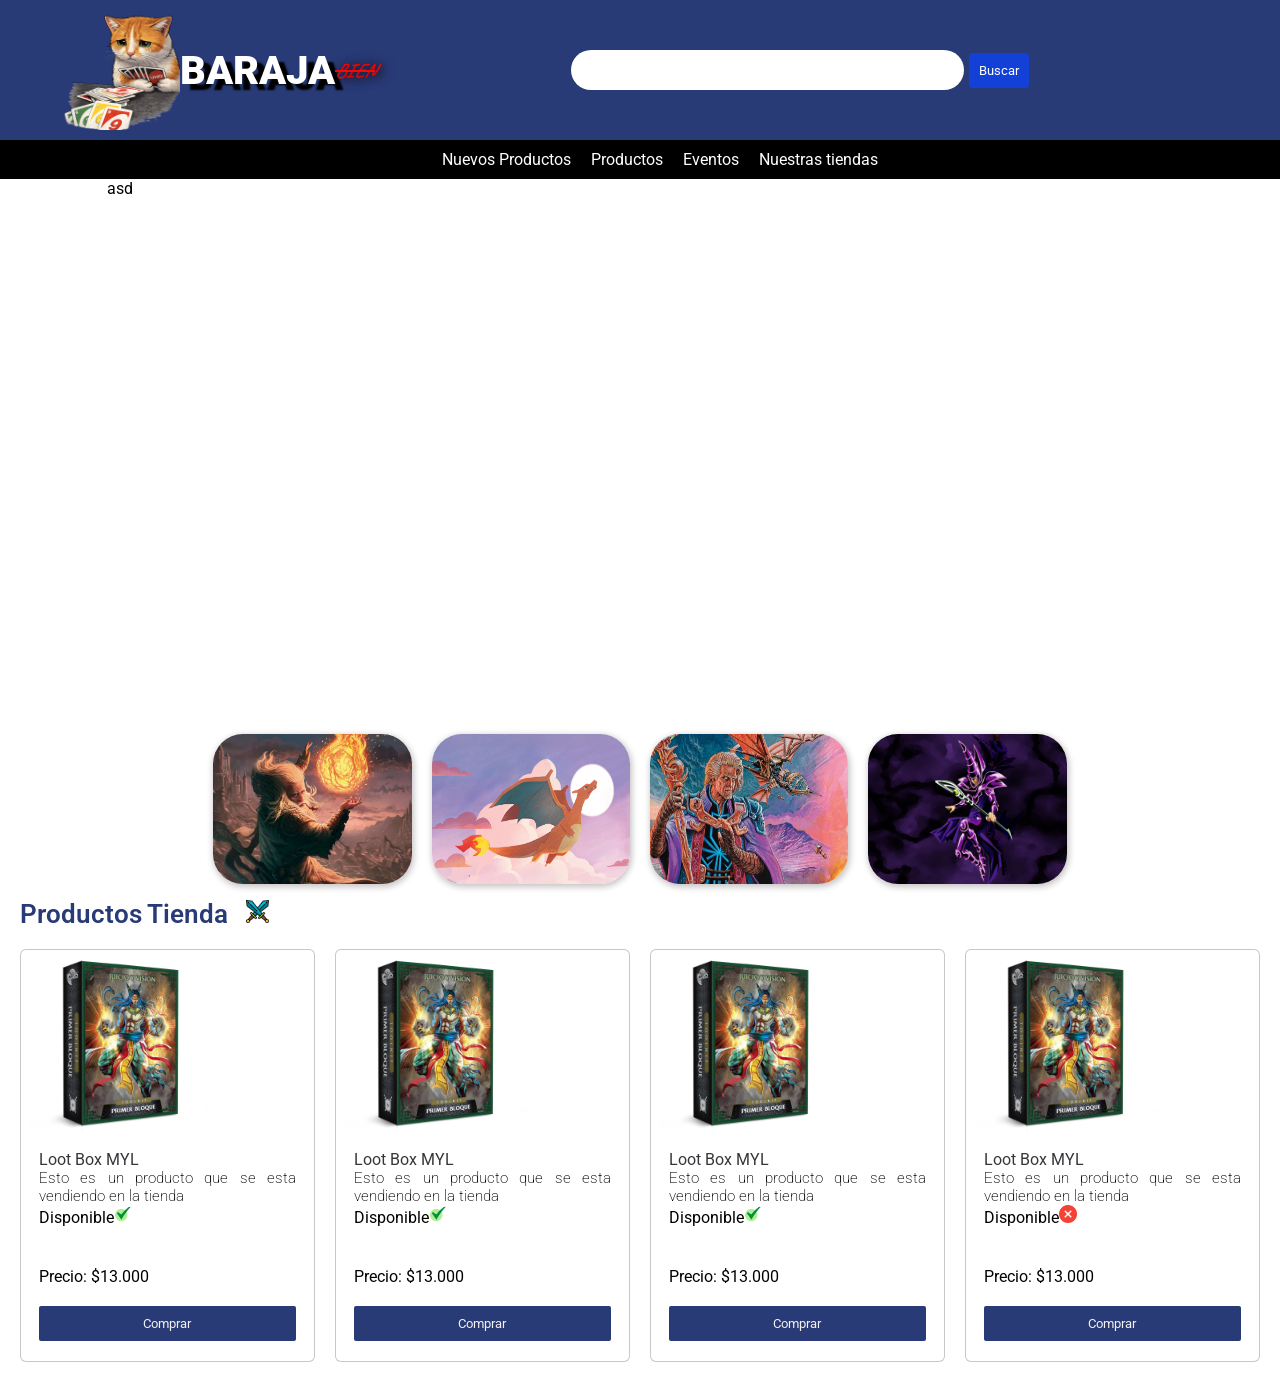
==== index.html @ 47d2cdc9 "cambios en front" ====
<!DOCTYPE html>
<html lang="ES">
<head>
    <meta charset="UTF-8">
    <meta name="viewport" content="width=device-width, initial-scale=1.0">
    <title>BarajaBien</title>
    <link href="./assets/css/style.css" rel="stylesheet">
</head>
<body>

<main class="principal">

    <div class="banner">
        <div id="dibujo">
            <div id="contenedor_banner">
            <img src="./assets/images/banner/principal.png" id="tam_banner" alt="Banner principal, muestra gatito jugando cartas, llorando, perdiendo"/>  
        <div class="letrabanner">
            BARAJA
        </div>
        <span id="letrabanner2">
            BIEN
        </span>  
            </div>
        </div>
        <div id="buscador_campo"><input type="text" id="buscador">
        <button id="btn_buscar">Buscar</button>
        </div>
        
    </div>


    <div class="separador">
        <nav class="menu">
            <ul>
            <li class="opcionPadre">Nuevos Productos</li>
            <li class="opcionPadre"><a href="#productos">Productos</a>
        <ul>
            <li class="subopciones">Mitos y Leyendas</li>
            <li class="subopciones">Pokemon</li>
            <li class="subopciones">Magic</li>
            <li class="subopciones">Yugi Oh</li>
        </ul>
            </li>
            <li class="opciones">Eventos</li>
            <li class="opciones">Nuestras tiendas</li>
            </ul>
        </nav>   
    </div>  

    <div class="fila">
        <div class="contenedor_imagenes_nav">
            <div class="imagenes_nav">
                <img src="./assets/images/nav_imagenes/myl.png" alt="" srcset="">

            </div>
               <div class="imagenes_nav">
                <img src="./assets/images/nav_imagenes/pokemon.png" alt="" srcset="">

                
            </div>
               <div class="imagenes_nav">
                <img src="./assets/images/nav_imagenes/magic.png" alt="" srcset="">
                    
               </div>

              <div class="imagenes_nav">
                <img src="./assets/images/nav_imagenes/yugioh.png" alt="" srcset="">

             </div>
        </div>
    </div>

    <div class="fila2">
    asd
    </div>

    <div class="fila3" id="productos">
        <div class="titulo">
            <span>Productos Tienda</span>
            <img src="./assets/images/iconos/espadas.png" class="iconos_titulos" alt="" srcset=""/>
       
        </div>
        <div class="contenedor_carrito" >
            <div class="recuadro_carrito">
                <div class="imagen_recuadro_carrito">
                    <img src="./assets/images/productos/prod1.webp" alt="" srcset="">
                </div>
                  <div class="titulo_producto_recuadro_carrito">
                    <span>Loot Box MYL</span>
                </div>
                <div class="descripcion_recuadro_carrito">
                Esto es un producto que se esta vendiendo en la tienda
                </div>

                  <div class="estado_recuadro_carrito">
                    <span>Disponible</span><img class="prop_img_carro" src="./assets/images/iconos/validar.png">
                </div>

                <div class="precio_recuadro_carrito">
                    <span>Precio: $13.000</span>
                </div>

                <div class="boton_recuadro_carrito">
                    <button class="estilo_boton_carro">Comprar</button>
                </div>

            </div>
             <div class="recuadro_carrito">
                <div class="imagen_recuadro_carrito">
                    <img src="./assets/images/productos/prod1.webp" alt="" srcset="">
                </div>
                  <div class="titulo_producto_recuadro_carrito">
                    <span>Loot Box MYL</span>
                </div>
                <div class="descripcion_recuadro_carrito">
                Esto es un producto que se esta vendiendo en la tienda
                </div>

                  <div class="estado_recuadro_carrito">
                    <span>Disponible</span><img class="prop_img_carro" src="./assets/images/iconos/validar.png">
                </div>

                <div class="precio_recuadro_carrito">
                    <span>Precio: $13.000</span>
                </div>

                <div class="boton_recuadro_carrito">
                    <button class="estilo_boton_carro">Comprar</button>
                </div>

            </div>
            <div class="recuadro_carrito">
                <div class="imagen_recuadro_carrito">
                    <img src="./assets/images/productos/prod1.webp" alt="" srcset="">
                </div>
                  <div class="titulo_producto_recuadro_carrito">
                    <span>Loot Box MYL</span>
                </div>
                <div class="descripcion_recuadro_carrito">
                Esto es un producto que se esta vendiendo en la tienda
                </div>

                  <div class="estado_recuadro_carrito">
                    <span>Disponible</span><img class="prop_img_carro" src="./assets/images/iconos/validar.png">
                </div>

                <div class="precio_recuadro_carrito">
                    <span>Precio: $13.000</span>
                </div>

                <div class="boton_recuadro_carrito">
                    <button class="estilo_boton_carro">Comprar</button>
                </div>

            </div>
             <div class="recuadro_carrito">
                <div class="imagen_recuadro_carrito">
                    <img src="./assets/images/productos/prod1.webp" alt="" srcset="">
                </div>
                  <div class="titulo_producto_recuadro_carrito">
                    <span>Loot Box MYL</span>
                </div>
                <div class="descripcion_recuadro_carrito">
                Esto es un producto que se esta vendiendo en la tienda
                </div>

                  <div class="estado_recuadro_carrito">
                    <span>Disponible</span><img class="prop_img_carro" src="./assets/images/iconos/eliminar.png">
                </div>

                <div class="precio_recuadro_carrito">
                    <span>Precio: $13.000</span>
                </div>

                <div class="boton_recuadro_carrito">
                    <button class="estilo_boton_carro">Comprar</button>
                </div>

            </div>
            

        </div>
    </div>

</main>


</body>
<script src="./assets/javascript/javascript.js"></script>
</html>
---- assets/css/style.css ----
:root {

    --colorFondo: #ffffff;
    --colorFonts: #ffffff;
    --colorTitulos: #283b77;
    --colorBanner: #283b77;
    --colorFondoSecundario: #bdc0c1;
    --colorFondoTerceario: #e0e2e4;
    --colorSeparador: #000000;
    --colorMenu: #ffffff;
    --colorBotonCarrito: #283b77;
    --colorLetraBotonCarrito: #f3f0f0;
    --letraMenu: roboto;

}

a {
    text-decoration: none;
    color: inherit;


}

@font-face {
    font-family: roboto;
    src: url(../fonts/Roboto/Roboto.ttf);
}

@font-face {
    font-family: caveat;
    src: url(../fonts/Caveat/Caveat.ttf);
}


* {

    margin: 0px;
    font-family: roboto;

}

body {

    background-color: var(--colorFondo);
}

.principal {
    display: grid;
    grid-template-columns: repeat(12, 1fr);
    grid-template-rows: 4;

}

.banner {
    display: grid;
    grid-template-columns: repeat(12, 1fr);
    grid-row: 1;
    grid-column: 1/13;
    height: auto;
    background-color: var(--colorBanner);
}

#buscador_campo {
    grid-row: 1;
    display: flex;
    justify-content: center;
    align-items: center;
    margin: 0px;
    grid-row: 1;
    grid-column: 5/12;

}


#buscador {
    width: 50%;
    height: 20px;
    border-radius: 20px;
    padding: 10px;
    outline: none;
    border: none;
    font-size: 20px;
    color: #787373;
    font-weight: 200;
}


#btn_buscar {
    padding: 10px;
    border-radius: 4px;
    border: none;
    margin-left: 5px;
    background-color: rgb(19, 65, 215);
    color: #ffffff;

}

#tam_banner {
    height: 120px;
    width: 120px;

}

.fila {
    grid-row: 4;
    grid-column: 3/11;
    height: 10vh;
    height: auto;

}

.fila2 {
    grid-row: 3;
    grid-column: 2/12;
    height: 60vh;

}

.fila3 {
    grid-row: 5;
    grid-column: 1/13;
    height: auto;

}


.separador {

    grid-row: 2;
    grid-column: 1/13;
    background-color: var(--colorSeparador);
    z-index: 2;
}

.separador nav ul {

    display: flex;
    flex-direction: row;
    justify-content: center;


}

.separador nav li {

    list-style: none;
    padding: 10px;
    color: var(--colorMenu);
    font-family: var(--letraMenu);
    position: relative;
    font-size: 16px;

}

.separador nav li:hover {

    background-color: rgb(65, 64, 64);

}

.separador nav li ul {
    flex-direction: column;

}


.separador nav li ul li {
    display: none;
    justify-items: center;
    flex-direction: row;
    border: 1px solid rgba(22, 22, 22, 0.238);
    margin: 0px;

}

.opcionPadre.mostrar ul {
    display: flex;
    flex-direction: column;
    position: absolute;
    z-index: 1;
    padding: 0;
    list-style: none;
    left: 0;
    width: 100%;

}

.opcionPadre.mostrar ul li {
    display: flex;
    flex-direction: column;
    background-color: rgb(25, 23, 23);
    min-width: 120px;
    text-align: left;
    z-index: 1;

}


.opcionPadre.mostrar ul {
    margin-top: 10px;

}


.opcionPadre.mostrar ul li:hover {

    background-color: rgb(99, 98, 98);
}




#dibujo {
    grid-row: 1;
    grid-column: 1/5;
    display: flex;
    justify-content: left;
    background-repeat: none;
    background-size: cover;
}


.letrabanner {

    display: flex;
    flex-direction: column;
    justify-content: center;
    color: white;
    font-size: 40px;
    font-weight: 900;
    text-shadow: 8px 6px 2px black;


}

#letrabanner2 {

    display: flex;
    flex-direction: column;
    justify-content: center;
    font-style: italic;
    color: rgb(242, 8, 8);
    font-size: 20px;
    font-weight: 900;
    text-shadow: 3px 1px 12px rgb(26, 3, 3);
    text-decoration: line-through;
    animation: mover 2s reverse infinite;
    font-family: caveat;

}

#contenedor_banner {

    display: flex;
    position: relative;
    margin: 10px 0px 10px 60px;
    justify-content: left;
    width: auto;
    height: auto;
    border-radius: 8px;

}

.contenedor_imagenes_nav {
    display: grid;
    grid-template-rows: 1;
    grid-template-columns: repeat(4, 1fr);
    column-gap: 20px;

}


.imagenes_nav {

    margin: 15px 0px 15px 0px;
    border-radius: 30px;
    height: 150px;
    background-color: rgb(255, 255, 255);
    z-index: 1;
    overflow: hidden;
    box-shadow: 1px 2px 6px 1px rgb(199, 195, 195);

}

.imagenes_nav img {

    position: static;
    width: 100%;
    height: 150px;
    border-radius: 10px;
    z-index: 2;
    transition: 1s;

}

.imagenes_nav img:hover {
    transform: scale(1.1);
    z-index: 1;
    transition: 0.3s;
}

.titulo {
    font-size: 26px;
    color: var(--colorTitulos);
    font-weight: 600;
    margin-left: 20px;
}

.iconos_titulos {
    display: inline;
    width: 23px;
    height: 23px;
    padding-left: 12px;
}

.contenedor_carrito {

    display: grid;
    grid-template-rows: 3;
    grid-template-columns: repeat(4, 1fr);
    padding: 20px;
    gap: 20px;


}

.recuadro_carrito {

    display: grid;
    grid-template-columns: repeat(1, 1fr);
    grid-template-rows: 6;
    grid-column: auto;
    grid-row: auto;
    border: 1px solid rgba(125, 120, 120, 0.415);
    height: auto;
    border-radius: 6px;
    background-color: rgb(255, 255, 255);

}

.imagen_recuadro_carrito img {
    display: flex;
    grid-row: 1;
    justify-self: center;
    height: 200px;
    width: 200px;

}

.titulo_producto_recuadro_carrito {

    padding: 0px 18px 0px 18px;
    grid-row: 2;
    color: rgb(53, 54, 57);
    font-weight: 400;
}

.descripcion_recuadro_carrito {
    grid-row: 3;
    padding: 0px 18px 0px 18px;
    color: #000000;
    font-size: 15px;
    text-align: justify;
    font-weight: 200;

}

.estado_recuadro_carrito {
    grid-row: 4;
    padding: 0px 18px 0px 18px;

}

.prop_img_carro {

    width: 18px;
    height: 18px;
}

.precio_recuadro_carrito {

    padding: 0px 18px 0px 18px;
    margin-top: 40px;
}

.boton_recuadro_carrito {
    display: flex;
    padding: 0px 18px 0px 18px;
    justify-content: center;
}

.estilo_boton_carro {
    margin: 20px 0px 20px;
    width: 100%;
    padding: 10px;
    border-radius: 2px;
    border: none;
    background-color: var(--colorBotonCarrito);

    color: var(--colorLetraBotonCarrito);
}

@keyframes mover {

    10% {

        color: rgb(203, 13, 13);

    }

    100% {

        color: yellow;

    }
}
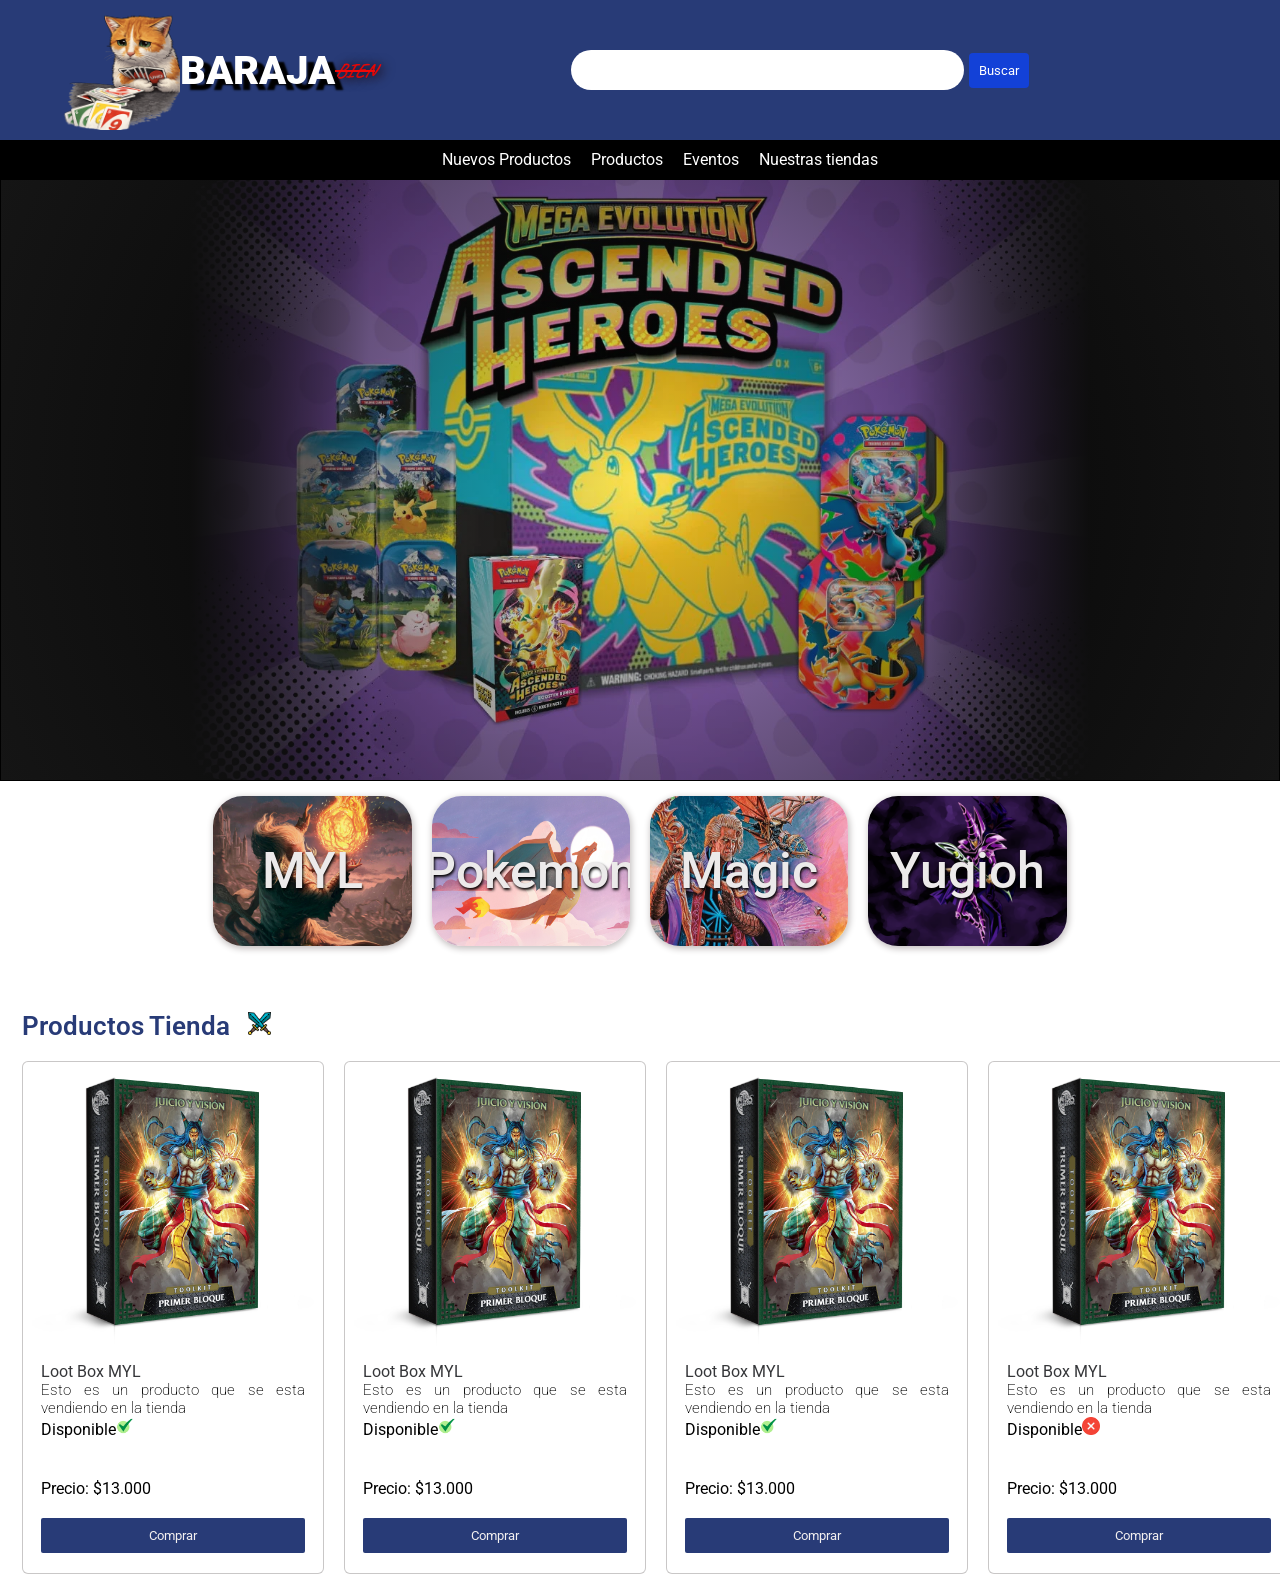
==== commit a66427bb: "nav" ====
--- a/index.html
+++ b/index.html
@@ -1,190 +1,204 @@
 <!DOCTYPE html>
 <html lang="ES">
+
 <head>
     <meta charset="UTF-8">
     <meta name="viewport" content="width=device-width, initial-scale=1.0">
     <title>BarajaBien</title>
     <link href="./assets/css/style.css" rel="stylesheet">
 </head>
+
 <body>
 
-<main class="principal">
-
-    <div class="banner">
-        <div id="dibujo">
-            <div id="contenedor_banner">
-            <img src="./assets/images/banner/principal.png" id="tam_banner" alt="Banner principal, muestra gatito jugando cartas, llorando, perdiendo"/>  
-        <div class="letrabanner">
-            BARAJA
-        </div>
-        <span id="letrabanner2">
-            BIEN
-        </span>  
-            </div>
-        </div>
-        <div id="buscador_campo"><input type="text" id="buscador">
-        <button id="btn_buscar">Buscar</button>
-        </div>
-        
-    </div>
-
-
-    <div class="separador">
-        <nav class="menu">
-            <ul>
-            <li class="opcionPadre">Nuevos Productos</li>
-            <li class="opcionPadre"><a href="#productos">Productos</a>
-        <ul>
-            <li class="subopciones">Mitos y Leyendas</li>
-            <li class="subopciones">Pokemon</li>
-            <li class="subopciones">Magic</li>
-            <li class="subopciones">Yugi Oh</li>
-        </ul>
-            </li>
-            <li class="opciones">Eventos</li>
-            <li class="opciones">Nuestras tiendas</li>
-            </ul>
-        </nav>   
-    </div>  
-
-    <div class="fila">
-        <div class="contenedor_imagenes_nav">
-            <div class="imagenes_nav">
-                <img src="./assets/images/nav_imagenes/myl.png" alt="" srcset="">
-
-            </div>
-               <div class="imagenes_nav">
-                <img src="./assets/images/nav_imagenes/pokemon.png" alt="" srcset="">
-
-                
-            </div>
-               <div class="imagenes_nav">
-                <img src="./assets/images/nav_imagenes/magic.png" alt="" srcset="">
-                    
-               </div>
-
-              <div class="imagenes_nav">
-                <img src="./assets/images/nav_imagenes/yugioh.png" alt="" srcset="">
-
-             </div>
-        </div>
-    </div>
-
-    <div class="fila2">
-    asd
-    </div>
-
-    <div class="fila3" id="productos">
-        <div class="titulo">
-            <span>Productos Tienda</span>
-            <img src="./assets/images/iconos/espadas.png" class="iconos_titulos" alt="" srcset=""/>
-       
-        </div>
-        <div class="contenedor_carrito" >
-            <div class="recuadro_carrito">
-                <div class="imagen_recuadro_carrito">
-                    <img src="./assets/images/productos/prod1.webp" alt="" srcset="">
-                </div>
-                  <div class="titulo_producto_recuadro_carrito">
-                    <span>Loot Box MYL</span>
-                </div>
-                <div class="descripcion_recuadro_carrito">
-                Esto es un producto que se esta vendiendo en la tienda
-                </div>
-
-                  <div class="estado_recuadro_carrito">
-                    <span>Disponible</span><img class="prop_img_carro" src="./assets/images/iconos/validar.png">
-                </div>
-
-                <div class="precio_recuadro_carrito">
-                    <span>Precio: $13.000</span>
-                </div>
-
-                <div class="boton_recuadro_carrito">
-                    <button class="estilo_boton_carro">Comprar</button>
-                </div>
-
-            </div>
-             <div class="recuadro_carrito">
-                <div class="imagen_recuadro_carrito">
-                    <img src="./assets/images/productos/prod1.webp" alt="" srcset="">
-                </div>
-                  <div class="titulo_producto_recuadro_carrito">
-                    <span>Loot Box MYL</span>
-                </div>
-                <div class="descripcion_recuadro_carrito">
-                Esto es un producto que se esta vendiendo en la tienda
-                </div>
-
-                  <div class="estado_recuadro_carrito">
-                    <span>Disponible</span><img class="prop_img_carro" src="./assets/images/iconos/validar.png">
-                </div>
-
-                <div class="precio_recuadro_carrito">
-                    <span>Precio: $13.000</span>
-                </div>
-
-                <div class="boton_recuadro_carrito">
-                    <button class="estilo_boton_carro">Comprar</button>
-                </div>
-
-            </div>
-            <div class="recuadro_carrito">
-                <div class="imagen_recuadro_carrito">
-                    <img src="./assets/images/productos/prod1.webp" alt="" srcset="">
-                </div>
-                  <div class="titulo_producto_recuadro_carrito">
-                    <span>Loot Box MYL</span>
-                </div>
-                <div class="descripcion_recuadro_carrito">
-                Esto es un producto que se esta vendiendo en la tienda
-                </div>
-
-                  <div class="estado_recuadro_carrito">
-                    <span>Disponible</span><img class="prop_img_carro" src="./assets/images/iconos/validar.png">
-                </div>
-
-                <div class="precio_recuadro_carrito">
-                    <span>Precio: $13.000</span>
-                </div>
-
-                <div class="boton_recuadro_carrito">
-                    <button class="estilo_boton_carro">Comprar</button>
-                </div>
-
-            </div>
-             <div class="recuadro_carrito">
-                <div class="imagen_recuadro_carrito">
-                    <img src="./assets/images/productos/prod1.webp" alt="" srcset="">
-                </div>
-                  <div class="titulo_producto_recuadro_carrito">
-                    <span>Loot Box MYL</span>
-                </div>
-                <div class="descripcion_recuadro_carrito">
-                Esto es un producto que se esta vendiendo en la tienda
-                </div>
-
-                  <div class="estado_recuadro_carrito">
-                    <span>Disponible</span><img class="prop_img_carro" src="./assets/images/iconos/eliminar.png">
-                </div>
-
-                <div class="precio_recuadro_carrito">
-                    <span>Precio: $13.000</span>
-                </div>
-
-                <div class="boton_recuadro_carrito">
-                    <button class="estilo_boton_carro">Comprar</button>
-                </div>
-
-            </div>
-            
-
-        </div>
-    </div>
-
-</main>
+    <main class="principal">
+
+        <div class="banner">
+            <div id="dibujo">
+                <div id="contenedor_banner">
+                    <img src="./assets/images/banner/principal.png" id="tam_banner"
+                        alt="Banner principal, muestra gatito jugando cartas, llorando, perdiendo" />
+                    <div class="letrabanner">
+                        BARAJA
+                    </div>
+                    <span id="letrabanner2">
+                        BIEN
+                    </span>
+                </div>
+            </div>
+            <div id="buscador_campo"><input type="text" id="buscador">
+                <button id="btn_buscar">Buscar</button>
+            </div>
+
+        </div>
+
+
+        <div class="separador">
+            <nav class="menu">
+                <ul>
+                    <li class="opcionPadre">Nuevos Productos</li>
+                    <li class="opcionPadre"><a href="#productos">Productos</a>
+                        <ul>
+                            <li class="subopciones">Mitos y Leyendas</li>
+                            <li class="subopciones">Pokemon</li>
+                            <li class="subopciones">Magic</li>
+                            <li class="subopciones">Yugi Oh</li>
+                        </ul>
+                    </li>
+                    <li class="opciones">Eventos</li>
+                    <li class="opciones">Nuestras tiendas</li>
+                </ul>
+            </nav>
+        </div>
+
+        <div class="fila">
+            <div class="contenedor_imagenes_nav">
+                <div class="imagenes_nav">
+                    <p class="texto_imagen_nav">MYL</p>
+                    <img src="./assets/images/nav_imagenes/myl.png" alt="" srcset="">
+                </div>
+                <div class="imagenes_nav">
+                    <p class="texto_imagen_nav">Pokemon</p>
+                    <img src="./assets/images/nav_imagenes/pokemon.png" alt="" srcset="">
+
+
+                </div>
+                <div class="imagenes_nav">
+                    <p class="texto_imagen_nav">Magic</p>
+                    <img src="./assets/images/nav_imagenes/magic.png" alt="" srcset="">
+
+                </div>
+
+                <div class="imagenes_nav">
+                    <p class="texto_imagen_nav">Yugioh</p>
+                    <img src="./assets/images/nav_imagenes/yugioh.png" alt="" srcset="">
+
+                </div>
+            </div>
+        </div>
+
+        <div class="fila2">
+            <div class="contenedor_nuevo">
+                <div class="contenedor_imagenes_nuevo">
+                    <img src="./assets/images/carrusel_nuevo/1.webp" class="img_carrusel" alt="">
+                </div>
+
+            </div>
+        </div>
+
+
+
+        <div class="fila3" id="productos">
+            <div class="titulo">
+                <span>Productos Tienda</span>
+                <img src="./assets/images/iconos/espadas.png" class="iconos_titulos" alt="" srcset="" />
+
+            </div>
+            <div class="contenedor_carrito">
+                <div class="recuadro_carrito">
+                    <div class="imagen_recuadro_carrito">
+                        <img src="./assets/images/productos/prod1.webp" alt="" srcset="">
+                    </div>
+                    <div class="titulo_producto_recuadro_carrito">
+                        <span>Loot Box MYL</span>
+                    </div>
+                    <div class="descripcion_recuadro_carrito">
+                        Esto es un producto que se esta vendiendo en la tienda
+                    </div>
+
+                    <div class="estado_recuadro_carrito">
+                        <span>Disponible</span><img class="prop_img_carro" src="./assets/images/iconos/validar.png">
+                    </div>
+
+                    <div class="precio_recuadro_carrito">
+                        <span>Precio: $13.000</span>
+                    </div>
+
+                    <div class="boton_recuadro_carrito">
+                        <button class="estilo_boton_carro">Comprar</button>
+                    </div>
+
+                </div>
+                <div class="recuadro_carrito">
+                    <div class="imagen_recuadro_carrito">
+                        <img src="./assets/images/productos/prod1.webp" alt="" srcset="">
+                    </div>
+                    <div class="titulo_producto_recuadro_carrito">
+                        <span>Loot Box MYL</span>
+                    </div>
+                    <div class="descripcion_recuadro_carrito">
+                        Esto es un producto que se esta vendiendo en la tienda
+                    </div>
+
+                    <div class="estado_recuadro_carrito">
+                        <span>Disponible</span><img class="prop_img_carro" src="./assets/images/iconos/validar.png">
+                    </div>
+
+                    <div class="precio_recuadro_carrito">
+                        <span>Precio: $13.000</span>
+                    </div>
+
+                    <div class="boton_recuadro_carrito">
+                        <button class="estilo_boton_carro">Comprar</button>
+                    </div>
+
+                </div>
+                <div class="recuadro_carrito">
+                    <div class="imagen_recuadro_carrito">
+                        <img src="./assets/images/productos/prod1.webp" alt="" srcset="">
+                    </div>
+                    <div class="titulo_producto_recuadro_carrito">
+                        <span>Loot Box MYL</span>
+                    </div>
+                    <div class="descripcion_recuadro_carrito">
+                        Esto es un producto que se esta vendiendo en la tienda
+                    </div>
+
+                    <div class="estado_recuadro_carrito">
+                        <span>Disponible</span><img class="prop_img_carro" src="./assets/images/iconos/validar.png">
+                    </div>
+
+                    <div class="precio_recuadro_carrito">
+                        <span>Precio: $13.000</span>
+                    </div>
+
+                    <div class="boton_recuadro_carrito">
+                        <button class="estilo_boton_carro">Comprar</button>
+                    </div>
+
+                </div>
+                <div class="recuadro_carrito">
+                    <div class="imagen_recuadro_carrito">
+                        <img src="./assets/images/productos/prod1.webp" alt="" srcset="">
+                    </div>
+                    <div class="titulo_producto_recuadro_carrito">
+                        <span>Loot Box MYL</span>
+                    </div>
+                    <div class="descripcion_recuadro_carrito">
+                        Esto es un producto que se esta vendiendo en la tienda
+                    </div>
+
+                    <div class="estado_recuadro_carrito">
+                        <span>Disponible</span><img class="prop_img_carro" src="./assets/images/iconos/eliminar.png">
+                    </div>
+
+                    <div class="precio_recuadro_carrito">
+                        <span>Precio: $13.000</span>
+                    </div>
+
+                    <div class="boton_recuadro_carrito">
+                        <button class="estilo_boton_carro">Comprar</button>
+                    </div>
+
+                </div>
+
+
+            </div>
+        </div>
+
+    </main>
 
 
 </body>
 <script src="./assets/javascript/javascript.js"></script>
+
 </html>
--- a/assets/css/style.css
+++ b/assets/css/style.css
@@ -111,8 +111,11 @@
 
 .fila2 {
     grid-row: 3;
-    grid-column: 2/12;
-    height: 60vh;
+    grid-column: 1/13;
+    height: auto;
+    border: 1px solid;
+    background-color: rgb(0, 0, 0);
+
 
 }
 
@@ -120,7 +123,7 @@
     grid-row: 5;
     grid-column: 1/13;
     height: auto;
-
+    padding: 50px 2px 2px 2px;
 }
 
 
@@ -271,7 +274,7 @@
 
 
 .imagenes_nav {
-
+    position: relative;
     margin: 15px 0px 15px 0px;
     border-radius: 30px;
     height: 150px;
@@ -314,7 +317,6 @@
 }
 
 .contenedor_carrito {
-
     display: grid;
     grid-template-rows: 3;
     grid-template-columns: repeat(4, 1fr);
@@ -338,12 +340,19 @@
 
 }
 
+
+.imagen_recuadro_carrito {
+    display: flex;
+    height: auto;
+    width: auto;
+    justify-content: center;
+
+}
+
+
 .imagen_recuadro_carrito img {
-    display: flex;
-    grid-row: 1;
-    justify-self: center;
-    height: 200px;
-    width: 200px;
+    height: 300px;
+    width: auto;
 
 }
 
@@ -396,8 +405,62 @@
     border-radius: 2px;
     border: none;
     background-color: var(--colorBotonCarrito);
-
     color: var(--colorLetraBotonCarrito);
+}
+
+.contenedor_nuevo {
+    position: relative;
+    display: grid;
+    place-items: center;
+    width: 100%;
+    height: auto;
+}
+
+.img_carrusel {
+    display: block;
+    width: 900px;
+    height: auto;
+    border-radius: 4%;
+  mask: linear-gradient(to right, 
+        transparent 0%, 
+        black 20%, 
+        black 80%, 
+        transparent 100%);
+    -webkit-mask: linear-gradient(to right, 
+        transparent 0%, 
+        black 20%, 
+        black 80%, 
+        transparent 100%);
+}
+
+.contenedor_nuevo::after {
+    content: '';
+    position: absolute;
+    top: 0;
+    left: 0;
+    width: 100%;
+    height: 100%;
+    background: radial-gradient(circle, transparent 0%, rgb(21, 21, 21) 100%);
+    pointer-events: none;
+}
+
+
+.texto_imagen_nav{
+
+position: absolute;
+    width: 100%;      
+    height: 100%;   
+    display: flex;
+    justify-content: center;
+    align-items: center;
+    margin: 0;
+    text-align: center;
+    font-size: 50px;
+    color: rgb(236, 234, 234);
+    text-shadow: 1px 2px 3px rgb(0, 0, 0);
+    font-weight: 500;
+    z-index: 1;
+    pointer-events: none;  
 }
 
 @keyframes mover {
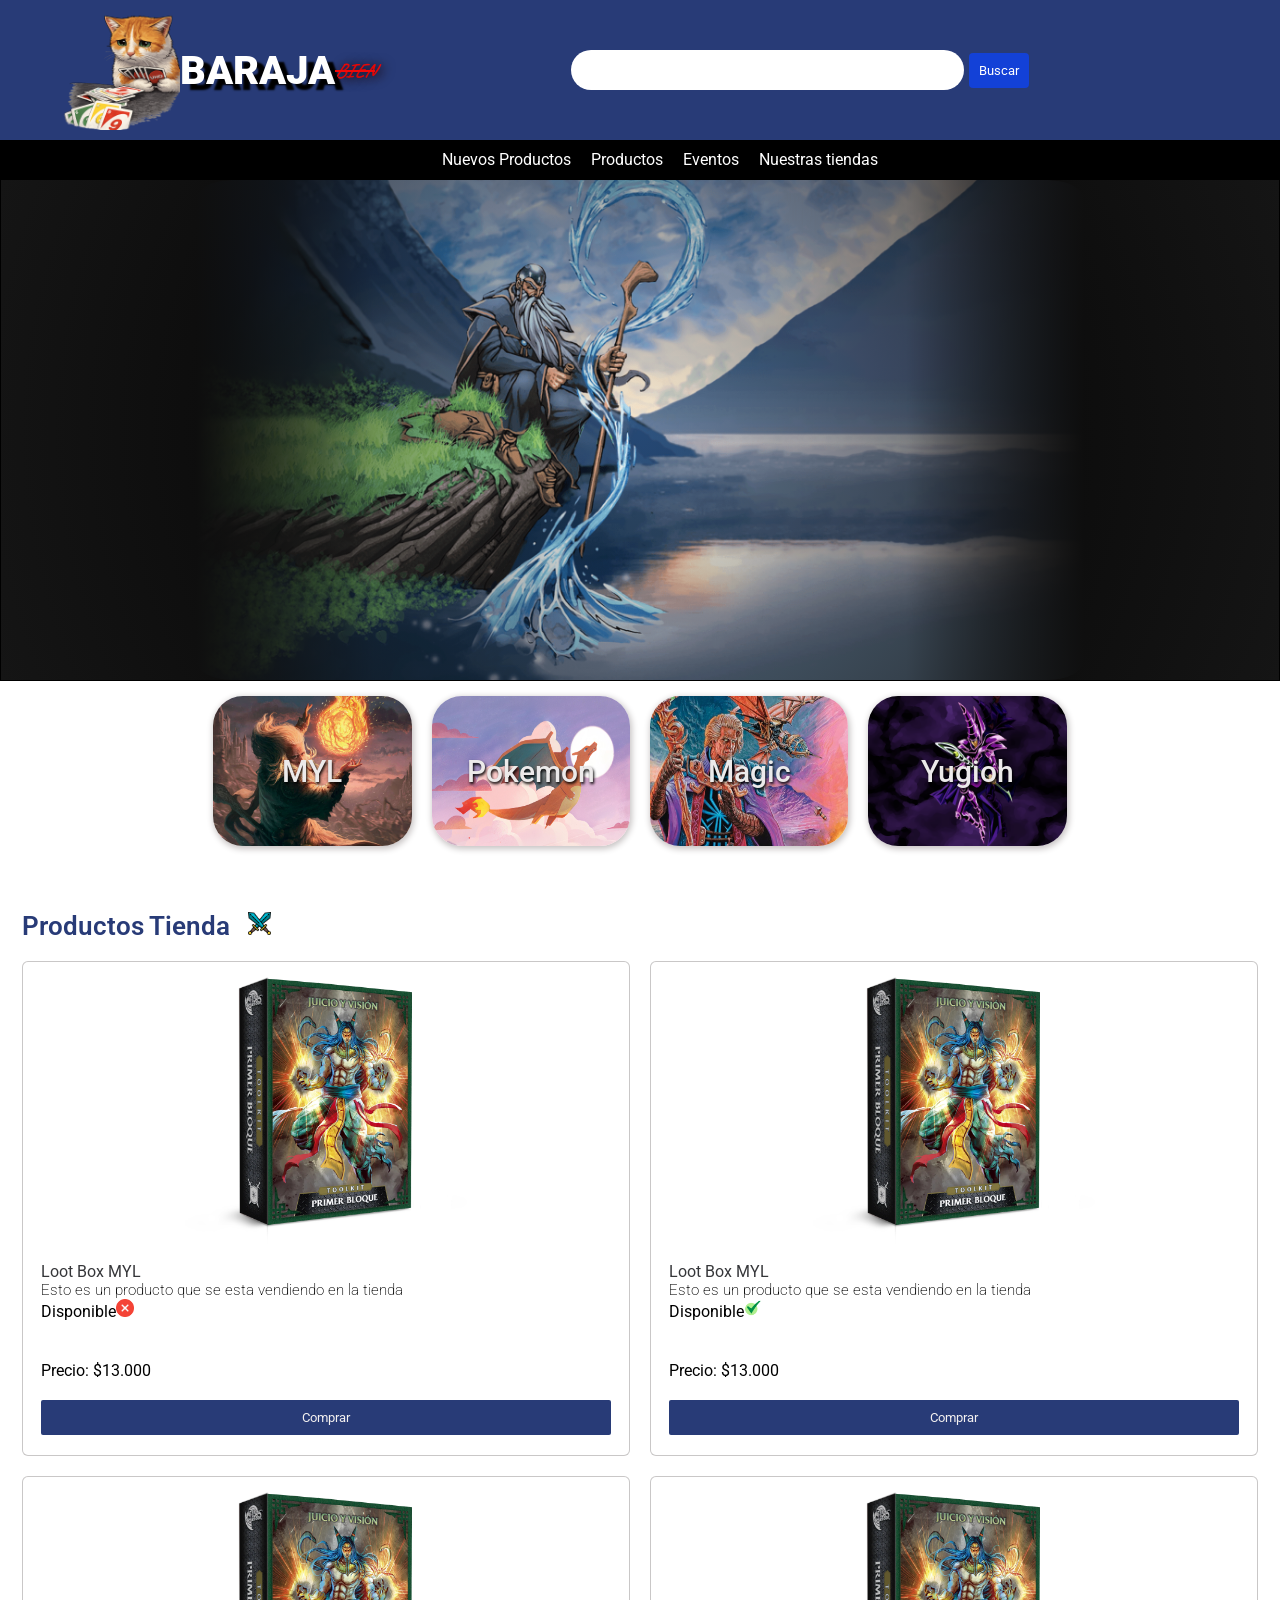
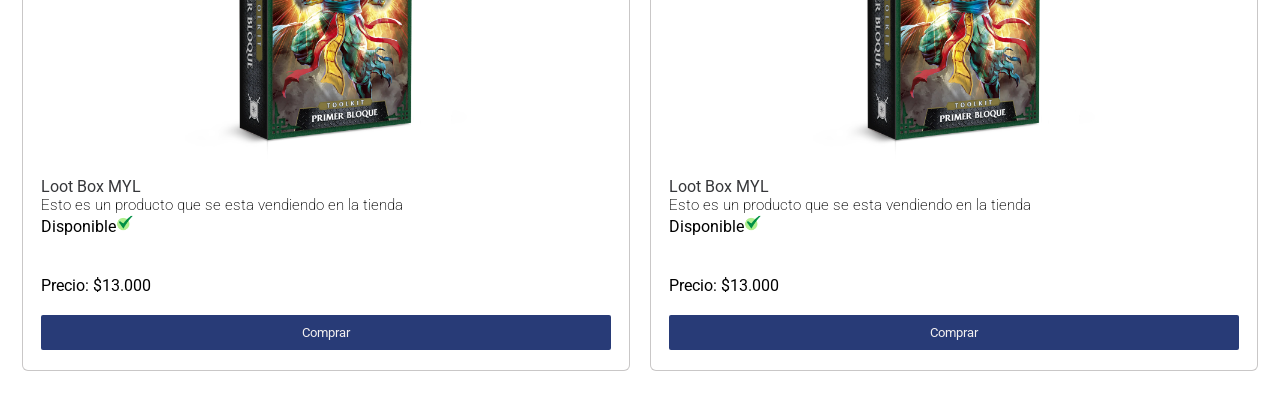
==== commit fde30947: "responsividad" ====
--- a/index.html
+++ b/index.html
@@ -79,7 +79,7 @@
         <div class="fila2">
             <div class="contenedor_nuevo">
                 <div class="contenedor_imagenes_nuevo">
-                    <img src="./assets/images/carrusel_nuevo/1.webp" class="img_carrusel" alt="">
+                    <img src="./assets/images/carrusel_nuevo/2.png" class="img_carrusel" alt="">
                 </div>
 
             </div>
--- a/assets/css/style.css
+++ b/assets/css/style.css
@@ -418,19 +418,19 @@
 
 .img_carrusel {
     display: block;
-    width: 900px;
-    height: auto;
+    width: 100%;
+    height: 500px;
     border-radius: 4%;
-  mask: linear-gradient(to right, 
-        transparent 0%, 
-        black 20%, 
-        black 80%, 
-        transparent 100%);
-    -webkit-mask: linear-gradient(to right, 
-        transparent 0%, 
-        black 20%, 
-        black 80%, 
-        transparent 100%);
+    mask: linear-gradient(to right,
+            transparent 0%,
+            black 20%,
+            black 80%,
+            transparent 100%);
+    -webkit-mask: linear-gradient(to right,
+            transparent 0%,
+            black 20%,
+            black 80%,
+            transparent 100%);
 }
 
 .contenedor_nuevo::after {
@@ -445,11 +445,11 @@
 }
 
 
-.texto_imagen_nav{
-
-position: absolute;
-    width: 100%;      
-    height: 100%;   
+.texto_imagen_nav {
+
+    position: absolute;
+    width: 100%;
+    height: 100%;
     display: flex;
     justify-content: center;
     align-items: center;
@@ -460,8 +460,122 @@
     text-shadow: 1px 2px 3px rgb(0, 0, 0);
     font-weight: 500;
     z-index: 1;
-    pointer-events: none;  
-}
+    pointer-events: none;
+}
+
+@media (max-width:1360px) {
+
+    .contenedor_carrito {
+    display: grid;
+    grid-template-rows: 3;
+    grid-template-columns: repeat(4, 1fr);
+    padding: 20px;
+    gap: 20px;
+
+
+}
+    .texto_imagen_nav {
+        font-size: 30px;
+    }
+
+
+    .recuadro_carrito {
+        grid-column: 1/3;
+        grid-row: 1;
+    }
+
+      .recuadro_carrito:nth-child(1) {
+        grid-column: 3 / 5;  /* o simplemente grid-column: 4; */
+        grid-row: 1;
+    }
+
+        .recuadro_carrito:nth-child(2) {
+        grid-column: 1/3;
+        grid-row: 2;
+    }
+
+          .recuadro_carrito:nth-child(3) {
+        grid-column: 3 / 5;  /* o simplemente grid-column: 4; */
+        grid-row: 2;
+    }
+}
+
+
+@media (max-width:930px) {
+    .fila {
+        grid-column: 2/12;
+
+    }
+
+    .contenedor_imagenes_nav {
+        grid-column: 1;
+
+    }
+
+    #buscador_campo {
+        display: hidden;
+        grid-column: 6/13;
+    }
+
+}
+
+
+@media (max-width:770px) {
+
+    #buscador_campo {
+        display: none;
+        grid-column: 6/13;
+    }
+
+    .imagenes_nav {}
+
+}
+
+
+@media (max-width:700px) {
+
+    .fila {
+        grid-column: 1/13;
+
+    }
+
+
+
+  
+      .recuadro_carrito {
+        grid-column: 1/13;
+        grid-row: 1;
+    }
+
+      .recuadro_carrito:nth-child(1) {
+        grid-column: 1/13;  /* o simplemente grid-column: 4; */
+        grid-row: 2;
+    }
+
+        .recuadro_carrito:nth-child(2) {
+        grid-column: 1/13;
+        grid-row: 3;
+    }
+
+          .recuadro_carrito:nth-child(3) {
+        grid-column: 1/13;  /* o simplemente grid-column: 4; */
+        grid-row: 4;
+    }
+}
+
+@media (max-width:700px) {
+
+
+    .fila {
+        grid-column: 3/11;
+
+    }
+    .imagenes_nav{
+        grid-column: 1/13;
+    }
+}
+
+
 
 @keyframes mover {
 
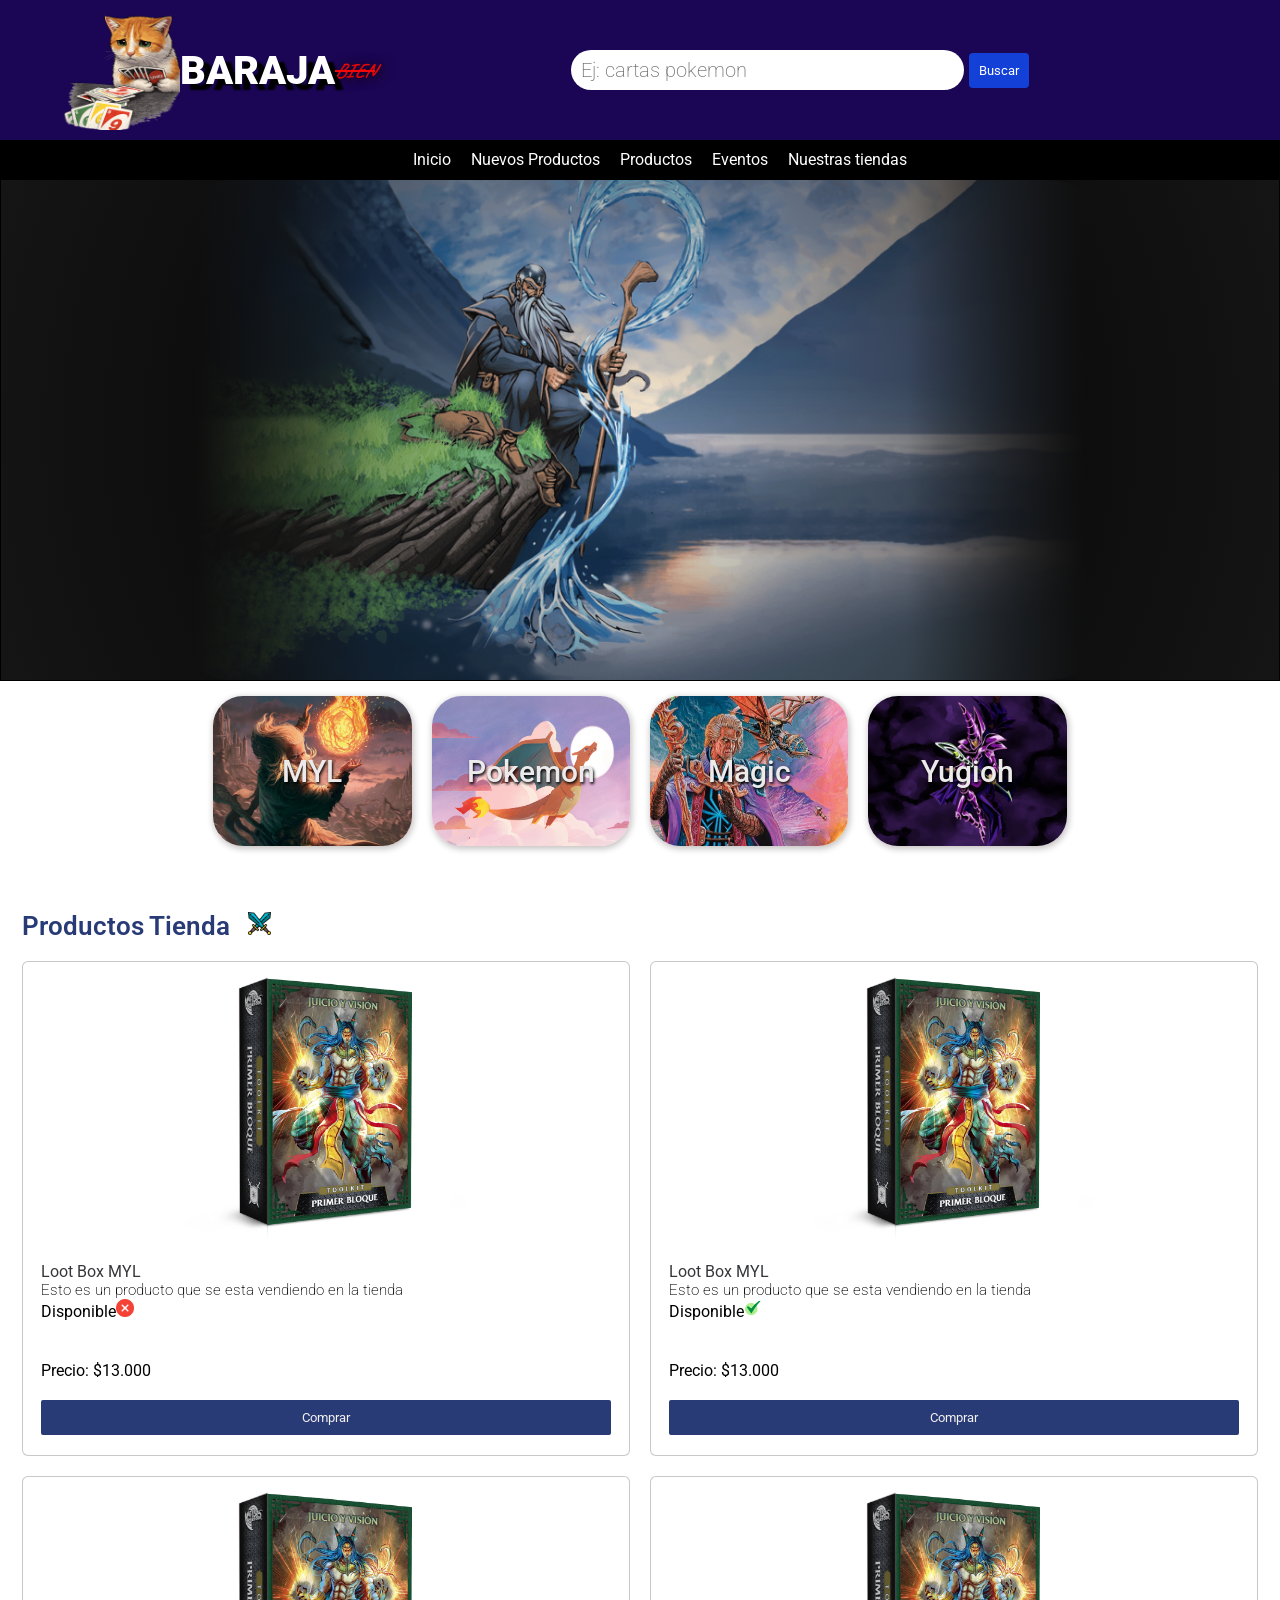
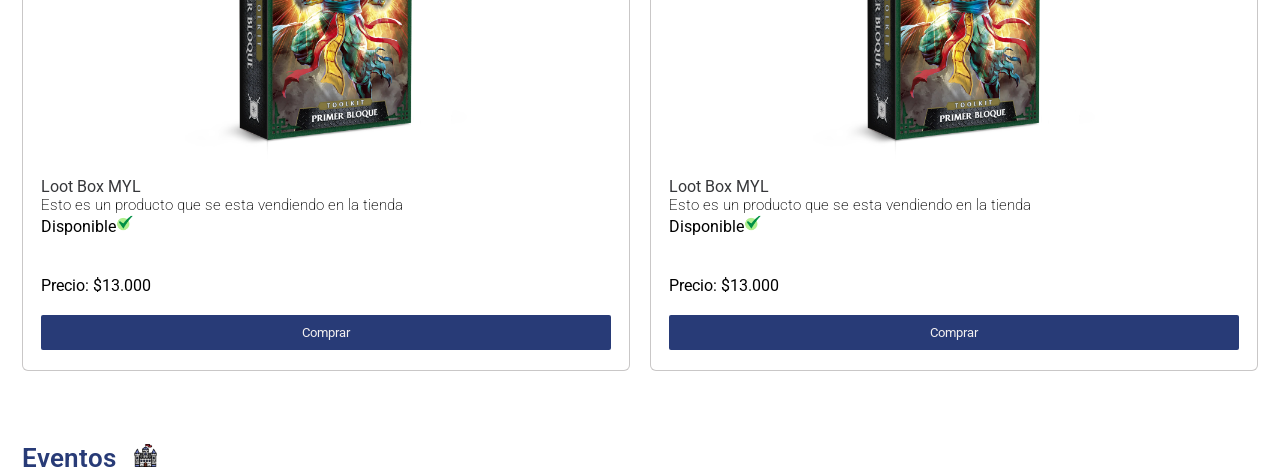
==== commit 25b295a7: "carrusel basico" ====
--- a/index.html
+++ b/index.html
@@ -25,7 +25,7 @@
                     </span>
                 </div>
             </div>
-            <div id="buscador_campo"><input type="text" id="buscador">
+            <div id="buscador_campo"><input type="text" placeholder="Ej: cartas pokemon" id="buscador">
                 <button id="btn_buscar">Buscar</button>
             </div>
 
@@ -35,6 +35,8 @@
         <div class="separador">
             <nav class="menu">
                 <ul>
+                    <li class="opcionPadre"><a href="./index.html">Inicio</a></li>
+
                     <li class="opcionPadre">Nuevos Productos</li>
                     <li class="opcionPadre"><a href="#productos">Productos</a>
                         <ul>
@@ -195,6 +197,13 @@
             </div>
         </div>
 
+
+        <div class="fila4">
+        <div class="titulo"><span>Eventos</span>
+        <img src="./assets/images/iconos/castillo.png" class="iconos_titulos" alt="" srcset="" />
+        </div>
+
+        </div>
     </main>
 
 
--- a/assets/css/style.css
+++ b/assets/css/style.css
@@ -3,7 +3,7 @@
     --colorFondo: #ffffff;
     --colorFonts: #ffffff;
     --colorTitulos: #283b77;
-    --colorBanner: #283b77;
+    --colorBanner: #1b0655;
     --colorFondoSecundario: #bdc0c1;
     --colorFondoTerceario: #e0e2e4;
     --colorSeparador: #000000;
@@ -127,6 +127,13 @@
 }
 
 
+.fila4 {
+    grid-row: 6;
+    grid-column: 1/13;
+    height: auto;
+    padding: 50px 2px 2px 2px;
+}
+
 .separador {
 
     grid-row: 2;
@@ -406,6 +413,12 @@
     border: none;
     background-color: var(--colorBotonCarrito);
     color: var(--colorLetraBotonCarrito);
+}
+
+.estilo_boton_carro:active {
+
+    color: rgb(255, 255, 255);
+    animation: colorBotones 2s alternate infinite   ;
 }
 
 .contenedor_nuevo {
@@ -590,4 +603,17 @@
         color: yellow;
 
     }
+}
+
+@keyframes colorBotones{
+
+    10%{
+        background-color: #1b0655;
+    }
+
+    100%{
+
+        background-color: #250a6f;
+
+    }
 }
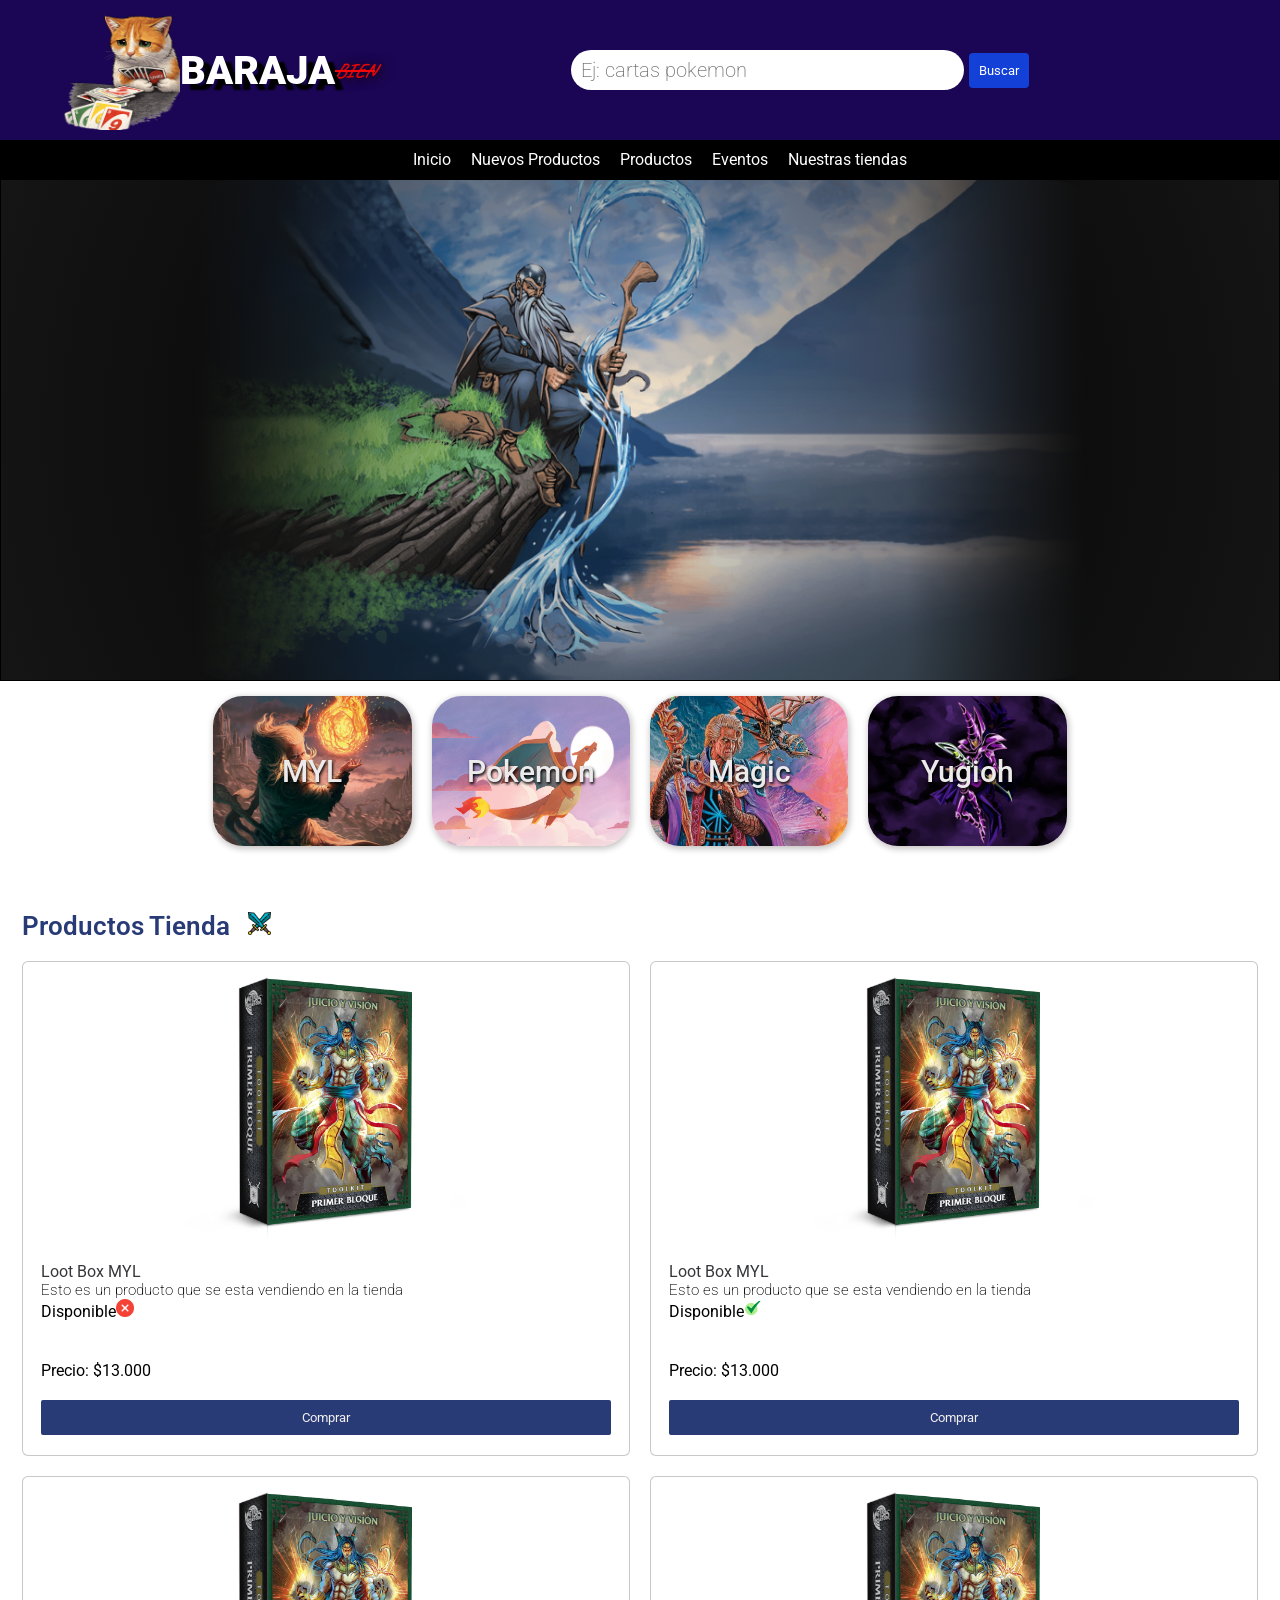
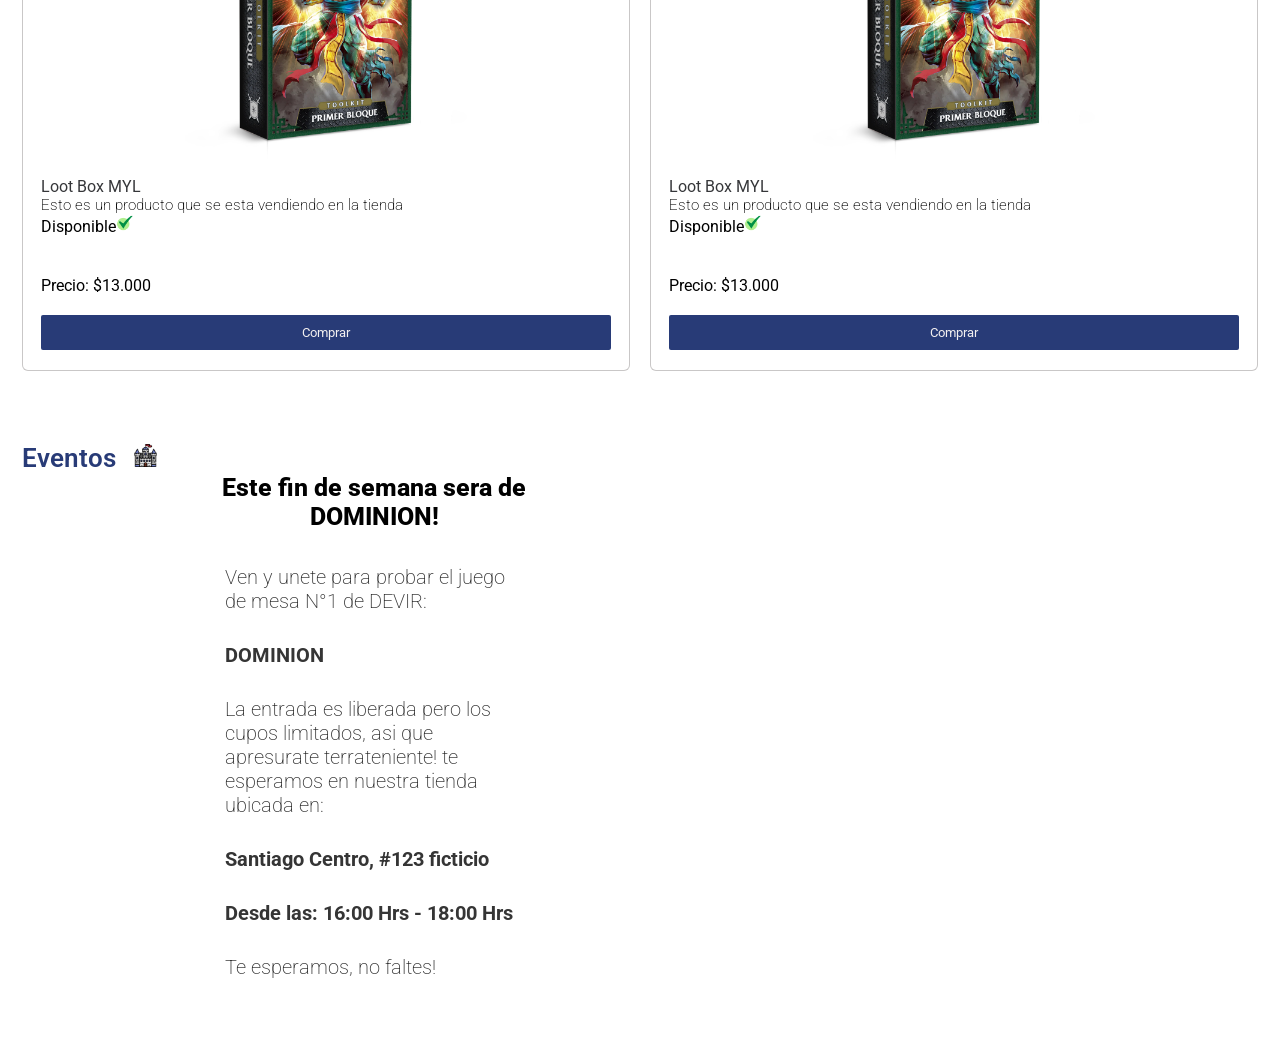
==== commit cbbe31c5: "falta footer" ====
--- a/index.html
+++ b/index.html
@@ -46,7 +46,7 @@
                             <li class="subopciones">Yugi Oh</li>
                         </ul>
                     </li>
-                    <li class="opciones">Eventos</li>
+                    <li class="opciones"><a href="#eventos">Eventos</a></li>
                     <li class="opciones">Nuestras tiendas</li>
                 </ul>
             </nav>
@@ -198,11 +198,34 @@
         </div>
 
 
-        <div class="fila4">
-        <div class="titulo"><span>Eventos</span>
-        <img src="./assets/images/iconos/castillo.png" class="iconos_titulos" alt="" srcset="" />
-        </div>
-
+        <div class="fila4" id="eventos">
+            <div class="titulo"><span>Eventos</span>
+                <img src="./assets/images/iconos/castillo.png" class="iconos_titulos" alt="" srcset="" />
+            </div>
+            <div class="contenedor_evento">
+                <div class="evento_texto">
+                    <div id="evento_titulo">
+                        <span>Este fin de semana sera de DOMINION!</span>
+                        <div id="evento_texto">
+                            <br>
+                            <p>Ven y unete para probar el juego de mesa N°1 de DEVIR:  <p><b>DOMINION</b></p>
+                            </p>
+                            <p>La entrada es liberada pero los cupos limitados, asi que apresurate terrateniente!
+                                te esperamos en nuestra tienda ubicada en:
+                            </p>
+                            <p><b>Santiago Centro, #123 ficticio</b></p>
+                            <p><b>Desde las: 16:00 Hrs - 18:00 Hrs</b></p>
+                            <p>Te esperamos, no faltes!</p>
+                        </div>
+                    </div>
+
+                </div>
+                <div class="evento_imagen">
+                    <img id="evento_tamaño_foto" src="./assets/images/eventos/eventos.jpg"
+                        alt="Personas jugando cartas, juego de mesa dominion" />
+
+                </div>
+            </div>
         </div>
     </main>
 
--- a/assets/css/style.css
+++ b/assets/css/style.css
@@ -134,6 +134,8 @@
     padding: 50px 2px 2px 2px;
 }
 
+
+
 .separador {
 
     grid-row: 2;
@@ -418,7 +420,7 @@
 .estilo_boton_carro:active {
 
     color: rgb(255, 255, 255);
-    animation: colorBotones 2s alternate infinite   ;
+    animation: colorBotones 2s alternate infinite;
 }
 
 .contenedor_nuevo {
@@ -476,17 +478,73 @@
     pointer-events: none;
 }
 
+.contenedor_evento {
+    display: grid;
+    grid-column: 2/11;
+    grid-template-columns: repeat(12, 1fr);
+    grid-row: 1;
+
+}
+
+.evento_imagen {
+    grid-column: 6/10;
+    grid-row: 1;
+    height: 200px;
+}
+
+
+.evento_texto {
+    grid-column: 3/6;
+    grid-row: 1;
+}
+
+
+#evento_tamaño_foto {
+    margin-top: 50px;
+    height: 520px;
+    margin-left: 10px;
+    width: auto;
+    border-radius: 30px;
+    box-shadow: 1px 2px 3px black;
+    mask-image: url(../images/eventos/mascara.png);
+    mask-size: contain;
+    mask-repeat: no-repeat;
+    mask-position: center;
+
+}
+
+#evento_texto {
+    color: rgb(53, 53, 53);
+    padding: 10px;
+    font-size: 20px;
+}
+
+#evento_texto p {
+    margin: 0px 0px 30px 0px;
+    font-weight: 200;
+}
+
+#evento_titulo span {
+    display: flex;
+    font-size: 25px;
+    text-align: center;
+    justify-content: center;
+    font-weight: 800;
+
+}
+
 @media (max-width:1360px) {
 
     .contenedor_carrito {
-    display: grid;
-    grid-template-rows: 3;
-    grid-template-columns: repeat(4, 1fr);
-    padding: 20px;
-    gap: 20px;
-
-
-}
+        display: grid;
+        grid-template-rows: 3;
+        grid-template-columns: repeat(4, 1fr);
+        padding: 20px;
+        gap: 20px;
+
+
+    }
+
     .texto_imagen_nav {
         font-size: 30px;
     }
@@ -497,20 +555,50 @@
         grid-row: 1;
     }
 
-      .recuadro_carrito:nth-child(1) {
-        grid-column: 3 / 5;  /* o simplemente grid-column: 4; */
+    .recuadro_carrito:nth-child(1) {
+        grid-column: 3 / 5;
         grid-row: 1;
     }
 
-        .recuadro_carrito:nth-child(2) {
+    .recuadro_carrito:nth-child(2) {
         grid-column: 1/3;
         grid-row: 2;
     }
 
-          .recuadro_carrito:nth-child(3) {
-        grid-column: 3 / 5;  /* o simplemente grid-column: 4; */
+    .recuadro_carrito:nth-child(3) {
+        grid-column: 3 / 5;
         grid-row: 2;
     }
+}
+
+
+@media (max-width:1130px) {
+
+
+
+    .contenedor_evento {
+        display: grid;
+        grid-column: 1/13;
+        grid-row: auto;
+    }
+
+
+    .evento_imagen {
+        display: flex;
+        grid-column: 1/13;
+        grid-row: auto;
+        height: 200px;
+    }
+
+    #evento_tamaño_foto {
+        width: 100%;
+    }
+
+    .evento_texto {
+        grid-column: 1/13;
+        grid-row: auto;
+    }
+
 }
 
 
@@ -540,7 +628,7 @@
         grid-column: 6/13;
     }
 
-    .imagenes_nav {}
+
 
 }
 
@@ -553,25 +641,28 @@
     }
 
 
-
-  
-      .recuadro_carrito {
+    #evento_tamaño_foto {
+        width: 100%;
+        min-height: 200px;
+    }
+
+    .recuadro_carrito {
         grid-column: 1/13;
         grid-row: 1;
     }
 
-      .recuadro_carrito:nth-child(1) {
-        grid-column: 1/13;  /* o simplemente grid-column: 4; */
+    .recuadro_carrito:nth-child(1) {
+        grid-column: 1/13;
         grid-row: 2;
     }
 
-        .recuadro_carrito:nth-child(2) {
+    .recuadro_carrito:nth-child(2) {
         grid-column: 1/13;
         grid-row: 3;
     }
 
-          .recuadro_carrito:nth-child(3) {
-        grid-column: 1/13;  /* o simplemente grid-column: 4; */
+    .recuadro_carrito:nth-child(3) {
+        grid-column: 1/13;
         grid-row: 4;
     }
 }
@@ -583,7 +674,8 @@
         grid-column: 3/11;
 
     }
-    .imagenes_nav{
+
+    .imagenes_nav {
         grid-column: 1/13;
     }
 }
@@ -605,13 +697,13 @@
     }
 }
 
-@keyframes colorBotones{
-
-    10%{
+@keyframes colorBotones {
+
+    10% {
         background-color: #1b0655;
     }
 
-    100%{
+    100% {
 
         background-color: #250a6f;
 
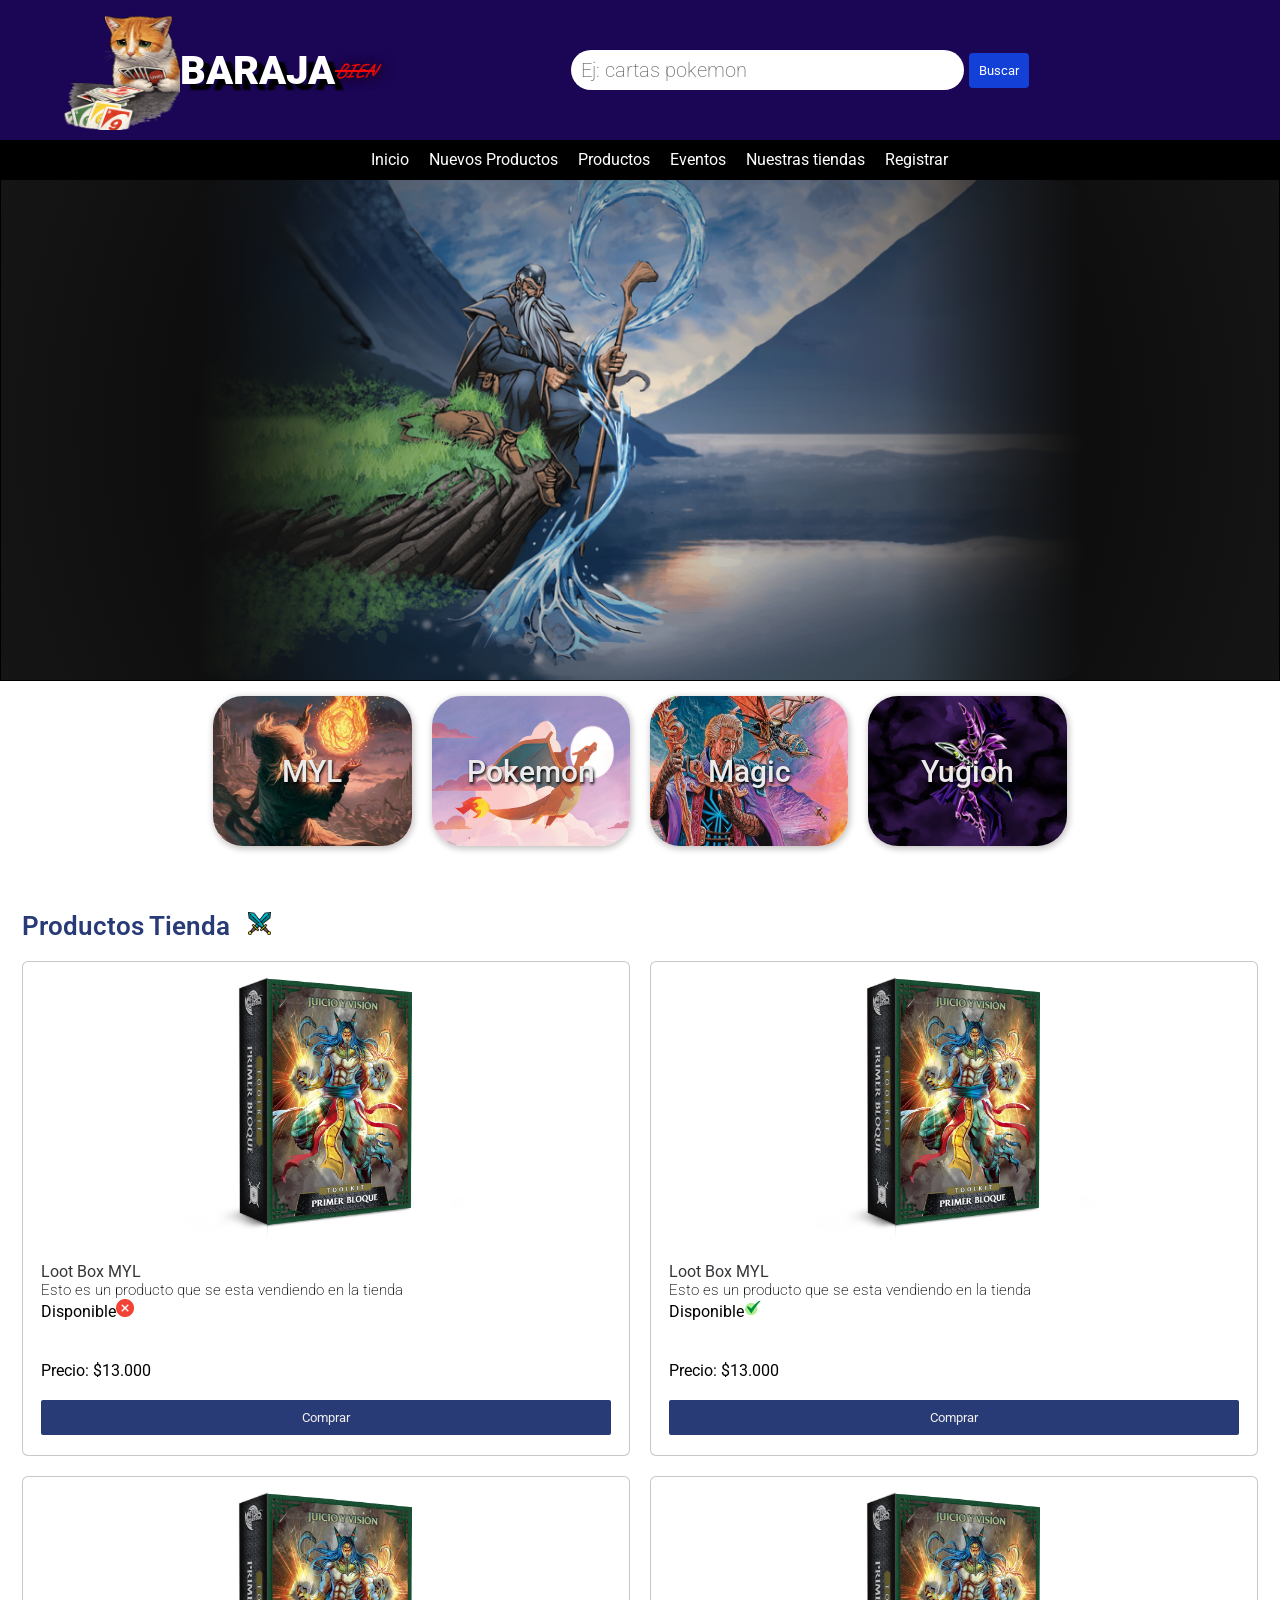
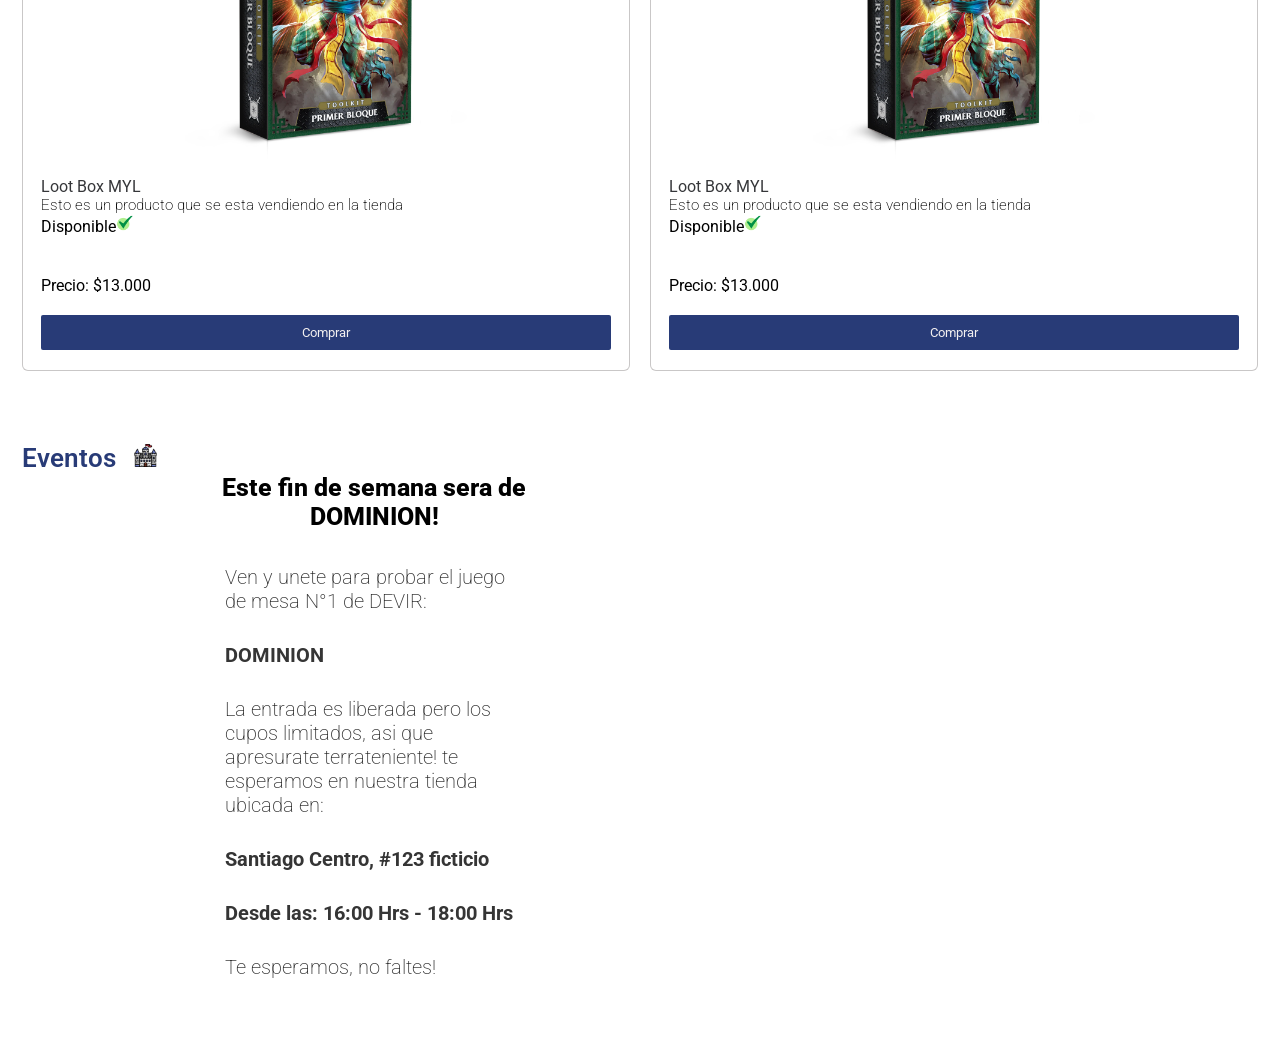
==== commit a2f45ca2: "modificaciones inconclusas" ====
--- a/index.html
+++ b/index.html
@@ -48,6 +48,8 @@
                     </li>
                     <li class="opciones"><a href="#eventos">Eventos</a></li>
                     <li class="opciones">Nuestras tiendas</li>
+                    <li class="opciones"><a href="./registrar.html">Registrar</a></li>
+
                 </ul>
             </nav>
         </div>
@@ -208,7 +210,8 @@
                         <span>Este fin de semana sera de DOMINION!</span>
                         <div id="evento_texto">
                             <br>
-                            <p>Ven y unete para probar el juego de mesa N°1 de DEVIR:  <p><b>DOMINION</b></p>
+                            <p>Ven y unete para probar el juego de mesa N°1 de DEVIR:
+                            <p><b>DOMINION</b></p>
                             </p>
                             <p>La entrada es liberada pero los cupos limitados, asi que apresurate terrateniente!
                                 te esperamos en nuestra tienda ubicada en:
--- a/assets/css/style.css
+++ b/assets/css/style.css
@@ -61,37 +61,37 @@
 }
 
 #buscador_campo {
-    grid-row: 1;
-    display: flex;
-    justify-content: center;
-    align-items: center;
-    margin: 0px;
-    grid-row: 1;
-    grid-column: 5/12;
+    grid-row: 1  !important;
+    display: flex  !important;
+    justify-content: center  !important;
+    align-items: center  !important;
+    margin: 0px  !important;
+    grid-row: 1  !important;
+    grid-column: 5/12  !important;
 
 }
 
 
 #buscador {
-    width: 50%;
-    height: 20px;
-    border-radius: 20px;
-    padding: 10px;
-    outline: none;
-    border: none;
-    font-size: 20px;
-    color: #787373;
-    font-weight: 200;
+    width: 50%  !important;
+    height: 20px  !important;
+    border-radius: 20px  !important;
+    padding: 10px  !important;
+    outline: none  !important;
+    border: none  !important;
+    font-size: 20px  !important;
+    color: #787373  !important;
+    font-weight: 200  !important;
 }
 
 
 #btn_buscar {
-    padding: 10px;
-    border-radius: 4px;
-    border: none;
-    margin-left: 5px;
-    background-color: rgb(19, 65, 215);
-    color: #ffffff;
+    padding: 10px !important; 
+    border-radius: 4px !important;
+    border: none !important;
+    margin-left: 5px !important;
+    background-color: rgb(19, 65, 215) !important;
+    color: #ffffff !important;
 
 }
 
@@ -614,8 +614,8 @@
     }
 
     #buscador_campo {
-        display: hidden;
-        grid-column: 6/13;
+        display: hidden !important;
+        grid-column: 6/13  !important;
     }
 
 }
@@ -708,4 +708,4 @@
         background-color: #250a6f;
 
     }
-}+}
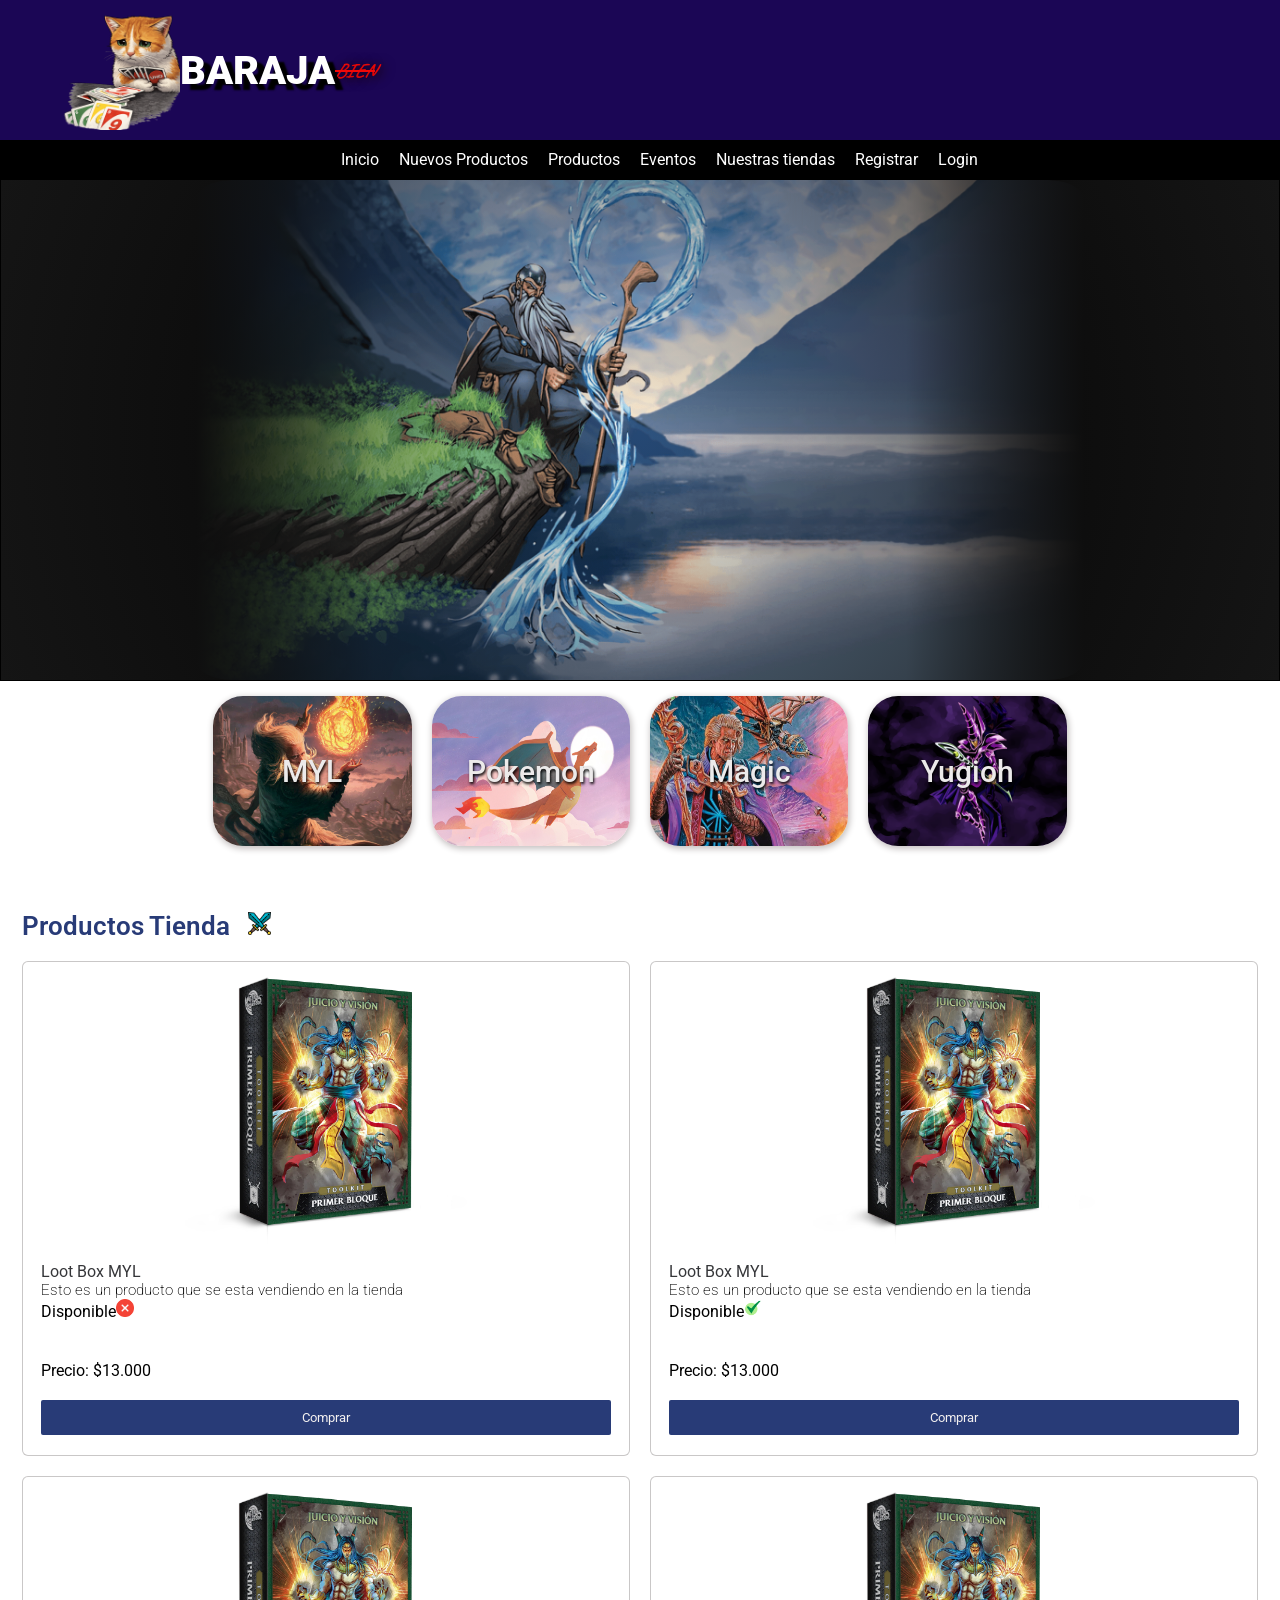
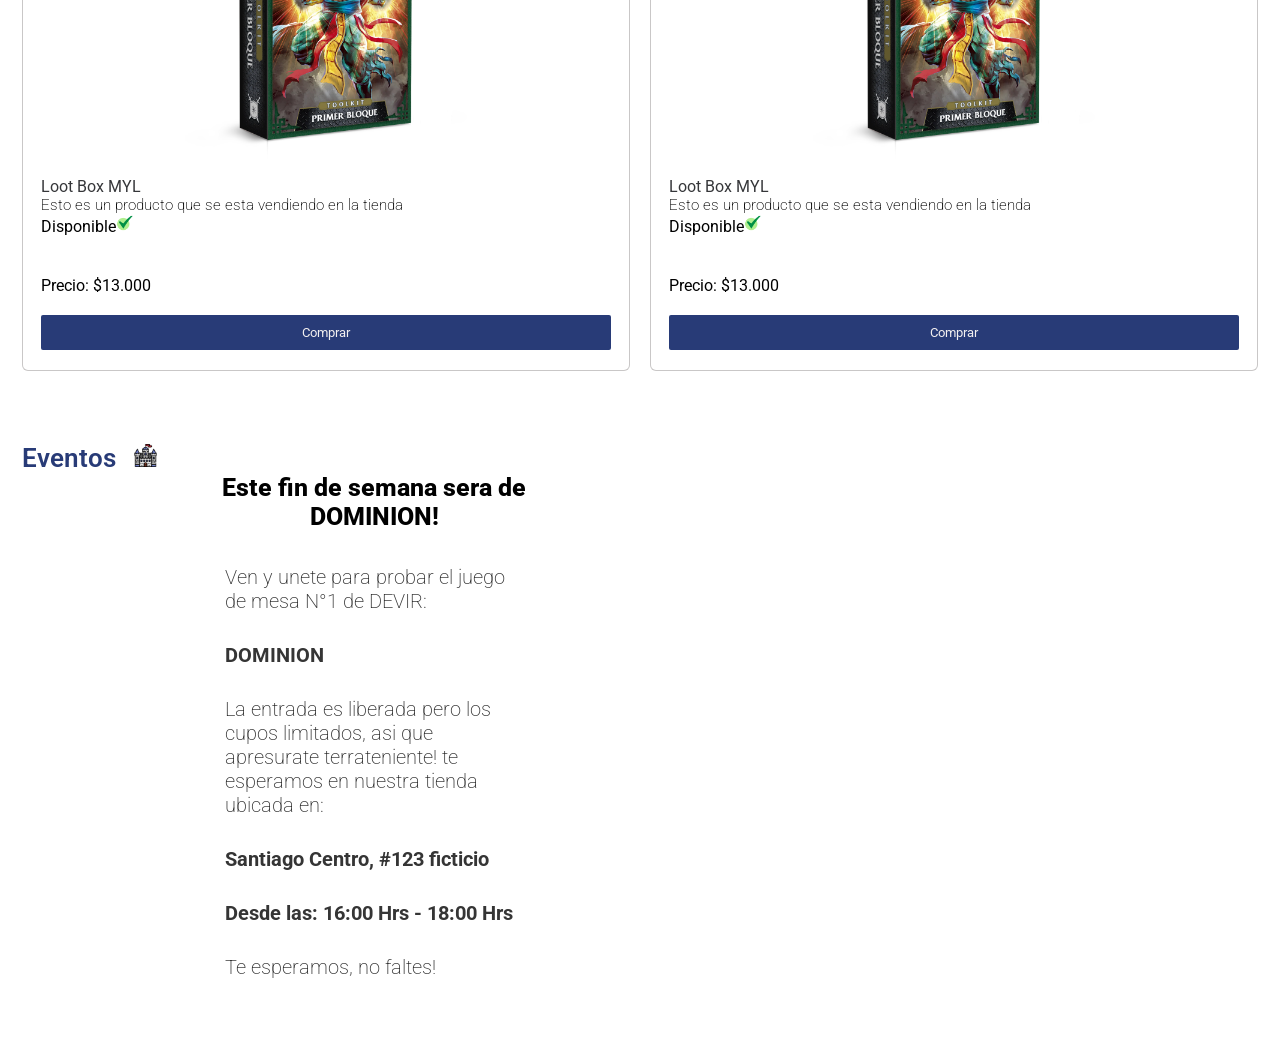
==== commit 4b37e830: "js" ====
--- a/index.html
+++ b/index.html
@@ -4,7 +4,7 @@
 <head>
     <meta charset="UTF-8">
     <meta name="viewport" content="width=device-width, initial-scale=1.0">
-    <title>BarajaBien</title>
+    <title>Bienvenido a BarajaBien</title>
     <link href="./assets/css/style.css" rel="stylesheet">
 </head>
 
@@ -25,8 +25,7 @@
                     </span>
                 </div>
             </div>
-            <div id="buscador_campo"><input type="text" placeholder="Ej: cartas pokemon" id="buscador">
-                <button id="btn_buscar">Buscar</button>
+        
             </div>
 
         </div>
@@ -48,7 +47,9 @@
                     </li>
                     <li class="opciones"><a href="#eventos">Eventos</a></li>
                     <li class="opciones">Nuestras tiendas</li>
-                    <li class="opciones"><a href="./registrar.html">Registrar</a></li>
+                    <li class="opciones"><a href="./registrar">Registrar</a></li>
+                    <li class="opciones"><a href="./login">Login</a></li>
+
 
                 </ul>
             </nav>
